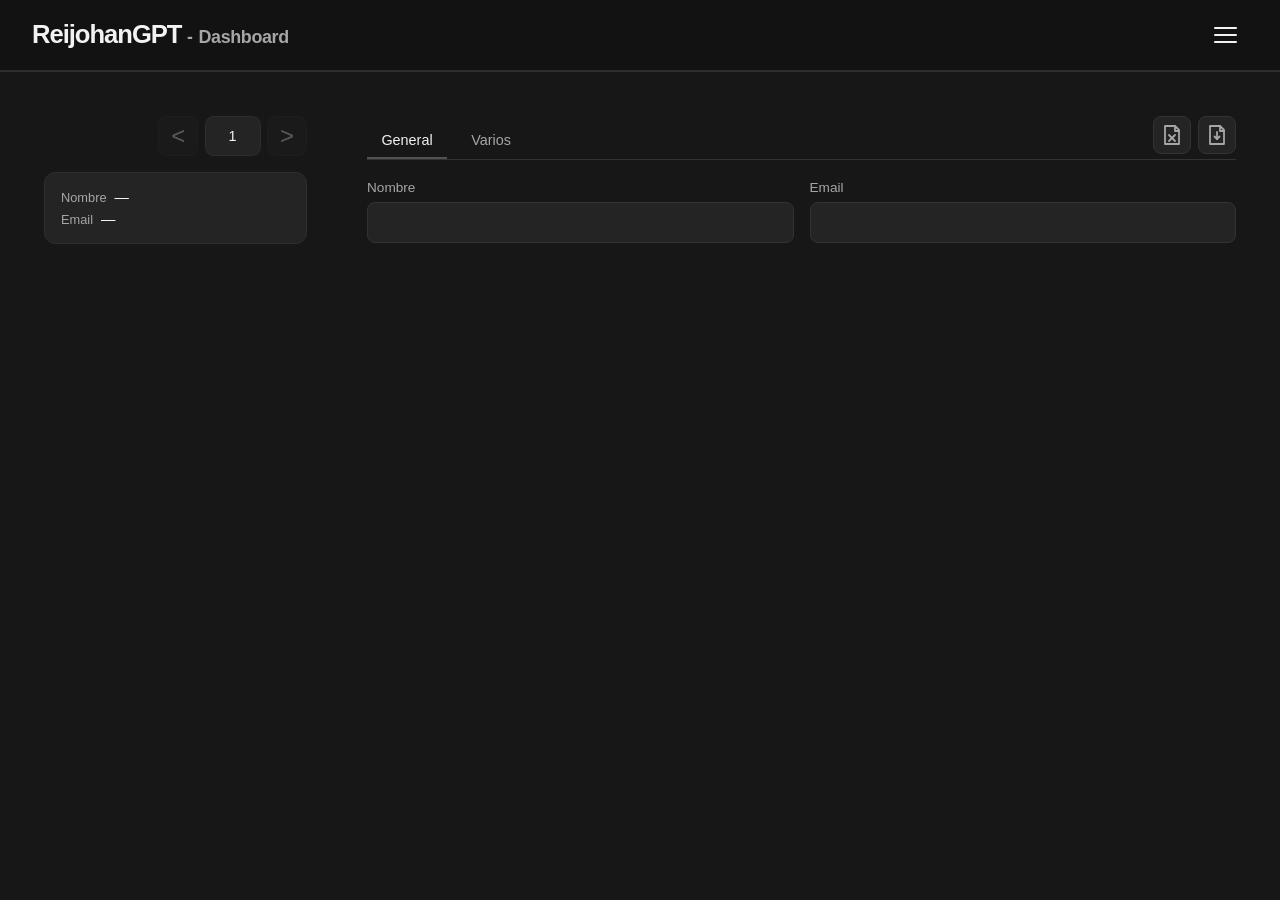
==== panel_admin/index.html @ d42804a5 "Ultimos cambios en pruebas y CSS actualizados" ====
<!DOCTYPE html>
<html lang="es">

<head>
  <meta charset="UTF-8">
  <meta name="viewport" content="width=device-width, initial-scale=1.0">
  <title>Panel de control</title>
  <link rel="stylesheet" href="./styles-baseweb.css">
  <script type="module" src="./src/index.js"></script>
</head>

<body>
  <app-header></app-header>
  <app-main></app-main>
</body>

</html>
---- panel_admin/styles-baseweb.css ----
/* =====================================
   VARIABLES
===================================== */

:root {

  --color-fondo:
    hsl(0, 0%, 9%);

  --color-panel:
    hsl(0, 0%, 11%);

  --color-cabecera:
    hsl(0, 0%, 7%);

  --color-elemento:
    hsl(0, 0%, 14%);

  --color-elemento-hover:
    hsl(0, 0%, 18%);

  --color-elemento-activo:
    hsl(0, 0%, 24%);

  --color-borde:
    hsl(0, 0%, 18%);

  --color-borde-elemento:
    hsl(0, 0%, 20%);

  --color-borde-boton:
    hsl(0, 0%, 20%);

  --color-borde-hover:
    hsl(0, 0%, 25%);

  --color-borde-boton-hover:
    hsl(0, 0%, 28%);

  --color-borde-activo:
    hsl(0, 0%, 32%);

  --color-texto:
    hsl(0, 0%, 95%);

  --color-texto-secundario:
    hsl(0, 0%, 65%);

  --color-sombra:
    hsla(0,
      0%,
      0%,
      0.16);

}


/* =====================================
   RESET GENERAL
===================================== */

* {
  box-sizing: border-box;
}


html {

  width: 100%;
  max-width: 100%;

  min-height: 100%;

  overflow-x: hidden;

  scroll-behavior: smooth;

}


body {

  margin: 0;

  width: 100%;
  max-width: 100%;

  min-height: 100dvh;

  background:
    var(--color-fondo);

  color:
    var(--color-texto);

  font-family:
    Arial,
    sans-serif;

  overflow-x: hidden;
  overflow-x: clip;

}


/* =====================================
   CABECERA
===================================== */

app-header {

  display: block;

  width: 100%;
  max-width: 100%;

  height: 8vh;
  min-height: 4rem;

  background:
    var(--color-cabecera);

  border-bottom:
    0.0625rem solid var(--color-borde);

  box-shadow:
    0 0.25rem 1rem var(--color-sombra);

}


/* =====================================
   COMPONENTE DE DATOS
===================================== */

data-table {

  display: block;

  width: 100%;
  max-width: 100%;

  min-width: 0;
  min-height: 0;

  background:
    var(--color-panel);

  border:
    0.0625rem solid var(--color-borde);

  border-radius:
    0.8rem;

  box-shadow:
    0 0.5rem 1.5rem var(--color-sombra);

}


/* =====================================
   COMPONENTE DEL FORMULARIO
===================================== */

form-panel {

  display: block;

  width: 100%;
  max-width: 100%;

  min-width: 0;
  min-height: 0;

  background:
    var(--color-panel);

  border:
    0.0625rem solid var(--color-borde);

  border-radius:
    0.8rem;

  box-shadow:
    0 0.5rem 1.5rem var(--color-sombra);

}


/* =====================================
   RESPONSIVE DE CABECERA
===================================== */

@media (max-width: 30rem) {

  app-header {

    height: 4rem;

    min-height: 4rem;

  }

}


/* =====================================
   PANTALLAS GRANDES
===================================== */

@media (min-width: 80rem) {

  app-main {

    width: 100%;
    max-width: 100%;

  }

}
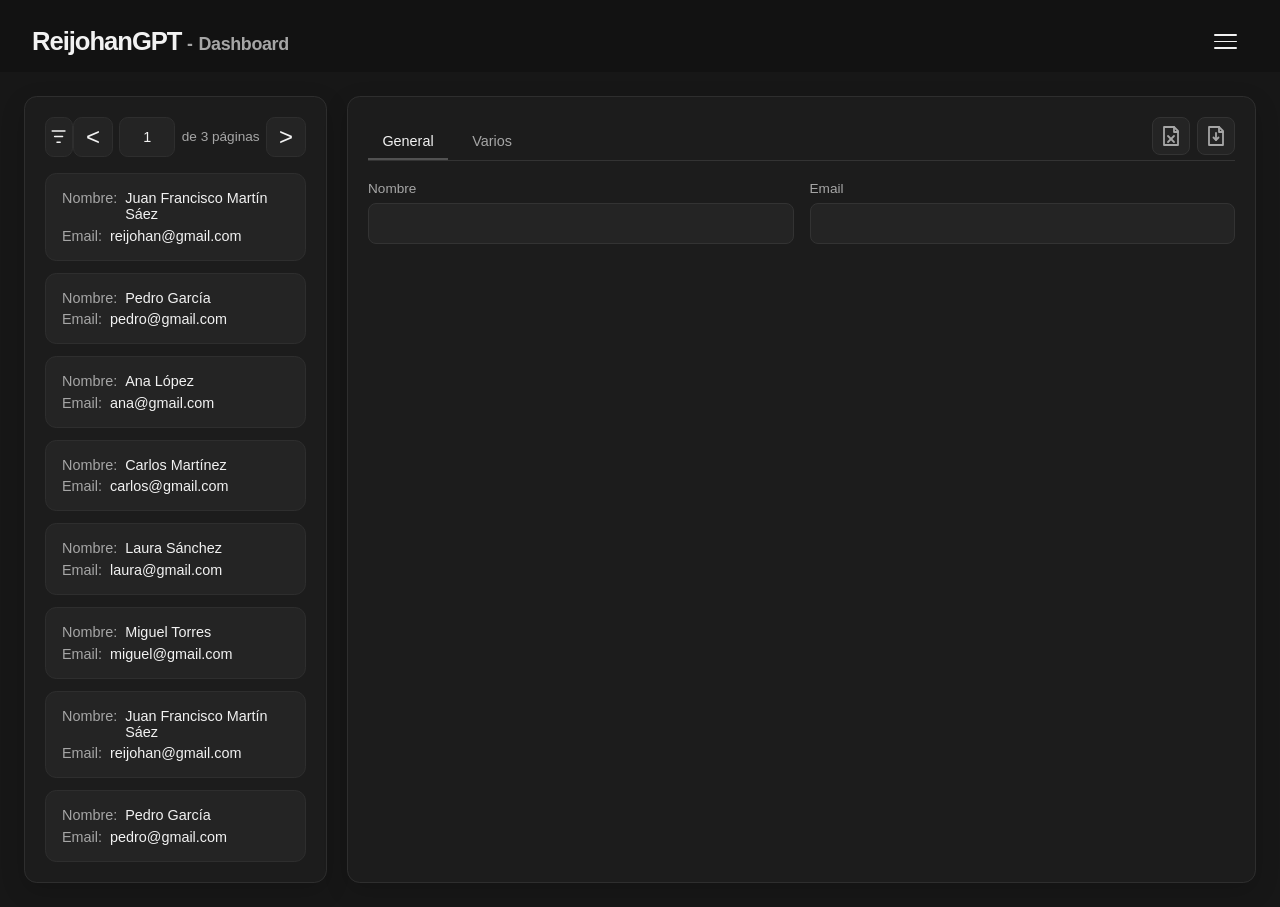
==== commit 073444f6: "Ultimos cambios en pruebas y CSS actualizados" ====
--- a/panel_admin/index.html
+++ b/panel_admin/index.html
@@ -10,8 +10,14 @@
 </head>
 
 <body>
-  <app-header></app-header>
-  <app-main></app-main>
+  <app-header>
+    <app-logo></app-logo>
+    <app-menu></app-menu>
+  </app-header>
+  <app-main>
+    <data-table></data-table>
+    <form-panel></form-panel>
+  </app-main>
 </body>
 
 </html>
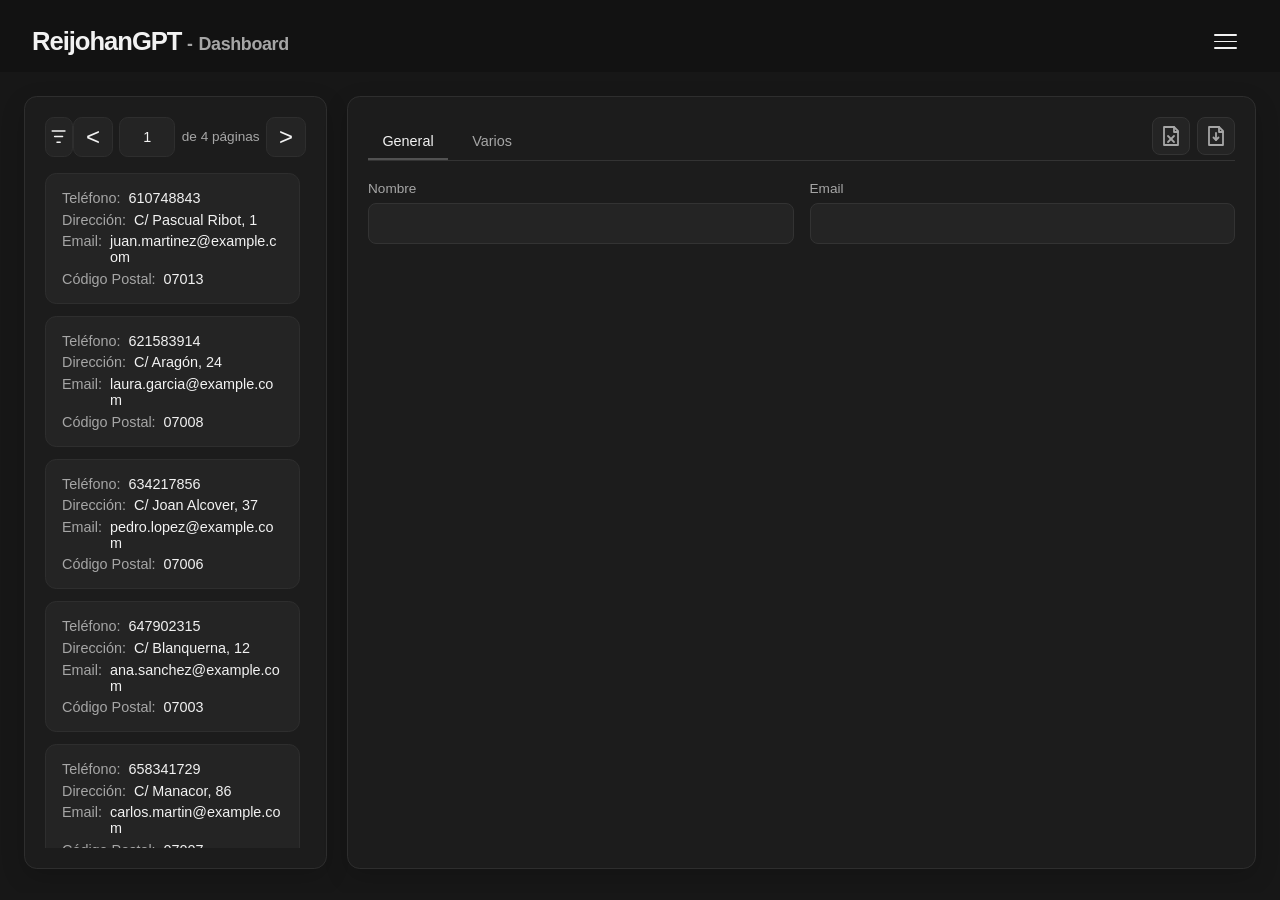
==== commit d17fada2: "Ultimos cambios en pruebas y CSS actualizados" ====
--- a/panel_admin/index.html
+++ b/panel_admin/index.html
@@ -15,7 +15,7 @@
     <app-menu></app-menu>
   </app-header>
   <app-main>
-    <data-table></data-table>
+    <data-table src="./datos.json"></data-table>
     <form-panel></form-panel>
   </app-main>
 </body>
--- a/panel_admin/styles-baseweb.css
+++ b/panel_admin/styles-baseweb.css
@@ -1,220 +1,92 @@
-/* =====================================
-   VARIABLES
-===================================== */
-
 :root {
-
-  --color-fondo:
-    hsl(0, 0%, 9%);
-
-  --color-panel:
-    hsl(0, 0%, 11%);
-
-  --color-cabecera:
-    hsl(0, 0%, 7%);
-
-  --color-elemento:
-    hsl(0, 0%, 14%);
-
-  --color-elemento-hover:
-    hsl(0, 0%, 18%);
-
-  --color-elemento-activo:
-    hsl(0, 0%, 24%);
-
-  --color-borde:
-    hsl(0, 0%, 18%);
-
-  --color-borde-elemento:
-    hsl(0, 0%, 20%);
-
-  --color-borde-boton:
-    hsl(0, 0%, 20%);
-
-  --color-borde-hover:
-    hsl(0, 0%, 25%);
-
-  --color-borde-boton-hover:
-    hsl(0, 0%, 28%);
-
-  --color-borde-activo:
-    hsl(0, 0%, 32%);
-
-  --color-texto:
-    hsl(0, 0%, 95%);
-
-  --color-texto-secundario:
-    hsl(0, 0%, 65%);
-
-  --color-sombra:
-    hsla(0,
-      0%,
-      0%,
-      0.16);
-
+  --color-fondo: hsl(0, 0%, 9%);
+  --color-panel: hsl(0, 0%, 11%);
+  --color-cabecera: hsl(0, 0%, 7%);
+  --color-elemento: hsl(0, 0%, 14%);
+  --color-elemento-hover: hsl(0, 0%, 18%);
+  --color-elemento-activo: hsl(0, 0%, 24%);
+  --color-borde: hsl(0, 0%, 18%);
+  --color-borde-elemento: hsl(0, 0%, 20%);
+  --color-borde-boton: hsl(0, 0%, 20%);
+  --color-borde-hover: hsl(0, 0%, 25%);
+  --color-borde-boton-hover: hsl(0, 0%, 28%);
+  --color-borde-activo: hsl(0, 0%, 32%);
+  --color-texto: hsl(0, 0%, 95%);
+  --color-texto-secundario: hsl(0, 0%, 65%);
+  --color-sombra: hsla(0, 0%, 0%, 0.16);
 }
-
-
-/* =====================================
-   RESET GENERAL
-===================================== */
 
 * {
   box-sizing: border-box;
 }
 
+html {
+  width: 100%;
+  height: 100%;
+  max-width: 100%;
+  min-height: 100%;
+  overflow-x: hidden;
+  scroll-behavior: smooth;
+}
 
-html {
+body {
+  margin: 0;
+  width: 100%;
+  height: 100dvh;
+  max-width: 100%;
+  min-height: 100dvh;
+  background: var(--color-fondo);
+  color: var(--color-texto);
+  font-family: Arial, sans-serif;
+  overflow-x: hidden;
+  overflow-x: clip;
+}
 
+app-header {
+  display: block;
   width: 100%;
   max-width: 100%;
-
-  min-height: 100%;
-
-  overflow-x: hidden;
-
-  scroll-behavior: smooth;
-
+  height: 8vh;
+  min-height: 4rem;
+  background: var(--color-cabecera);
+  border-bottom: 0.0625rem solid var(--color-borde);
+  box-shadow: 0 0.25rem 1rem var(--color-sombra);
 }
 
-
-body {
-
-  margin: 0;
-
+data-table {
+  display: block;
   width: 100%;
   max-width: 100%;
-
-  min-height: 100dvh;
-
-  background:
-    var(--color-fondo);
-
-  color:
-    var(--color-texto);
-
-  font-family:
-    Arial,
-    sans-serif;
-
-  overflow-x: hidden;
-  overflow-x: clip;
-
+  min-width: 0;
+  min-height: 0;
+  background: var(--color-panel);
+  border: 0.0625rem solid var(--color-borde);
+  border-radius: 0.8rem;
+  box-shadow: 0 0.5rem 1.5rem var(--color-sombra);
 }
 
-
-/* =====================================
-   CABECERA
-===================================== */
-
-app-header {
-
+form-panel {
   display: block;
-
   width: 100%;
   max-width: 100%;
-
-  height: 8vh;
-  min-height: 4rem;
-
-  background:
-    var(--color-cabecera);
-
-  border-bottom:
-    0.0625rem solid var(--color-borde);
-
-  box-shadow:
-    0 0.25rem 1rem var(--color-sombra);
-
+  min-width: 0;
+  min-height: 0;
+  background: var(--color-panel);
+  border: 0.0625rem solid var(--color-borde);
+  border-radius: 0.8rem;
+  box-shadow: 0 0.5rem 1.5rem var(--color-sombra);
 }
 
-
-/* =====================================
-   COMPONENTE DE DATOS
-===================================== */
-
-data-table {
-
-  display: block;
-
-  width: 100%;
-  max-width: 100%;
-
-  min-width: 0;
-  min-height: 0;
-
-  background:
-    var(--color-panel);
-
-  border:
-    0.0625rem solid var(--color-borde);
-
-  border-radius:
-    0.8rem;
-
-  box-shadow:
-    0 0.5rem 1.5rem var(--color-sombra);
-
+@media (max-width: 30rem) {
+  app-header {
+    height: 4rem;
+    min-height: 4rem;
+  }
 }
 
-
-/* =====================================
-   COMPONENTE DEL FORMULARIO
-===================================== */
-
-form-panel {
-
-  display: block;
-
-  width: 100%;
-  max-width: 100%;
-
-  min-width: 0;
-  min-height: 0;
-
-  background:
-    var(--color-panel);
-
-  border:
-    0.0625rem solid var(--color-borde);
-
-  border-radius:
-    0.8rem;
-
-  box-shadow:
-    0 0.5rem 1.5rem var(--color-sombra);
-
-}
-
-
-/* =====================================
-   RESPONSIVE DE CABECERA
-===================================== */
-
-@media (max-width: 30rem) {
-
-  app-header {
-
-    height: 4rem;
-
-    min-height: 4rem;
-
-  }
-
-}
-
-
-/* =====================================
-   PANTALLAS GRANDES
-===================================== */
-
 @media (min-width: 80rem) {
-
   app-main {
-
     width: 100%;
     max-width: 100%;
-
   }
-
 }
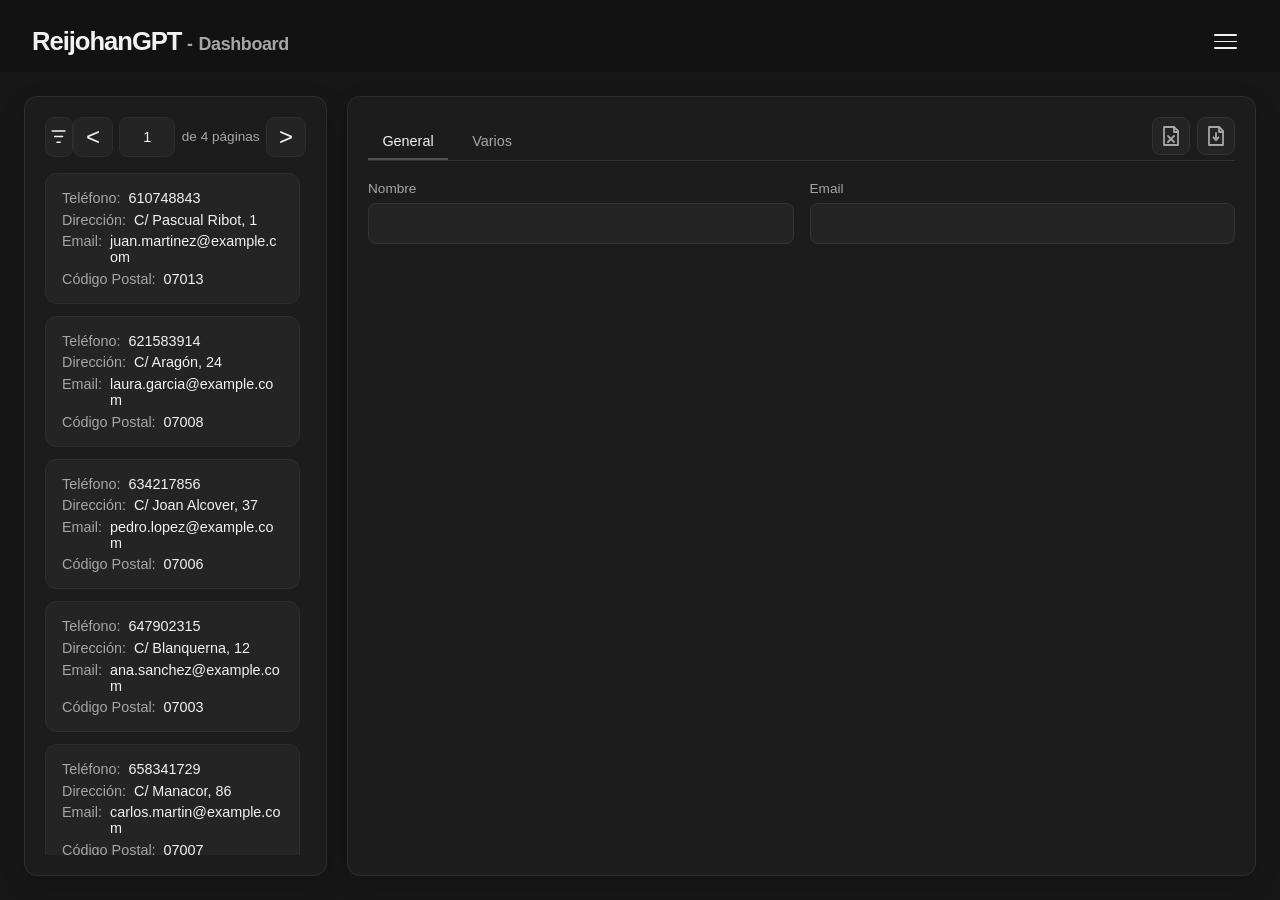
==== commit 12930fc2: "Ultimos cambios en pruebas y CSS actualizados" ====
--- a/panel_admin/index.html
+++ b/panel_admin/index.html
@@ -5,18 +5,20 @@
   <meta charset="UTF-8">
   <meta name="viewport" content="width=device-width, initial-scale=1.0">
   <title>Panel de control</title>
-  <link rel="stylesheet" href="./styles-baseweb.css">
+  <link rel="stylesheet" href="./src/styles-baseweb.css">
   <script type="module" src="./src/index.js"></script>
 </head>
 
 <body>
   <app-header>
     <app-logo></app-logo>
-    <app-menu></app-menu>
+    <app-menu src="./src/menu.json"></app-menu>
   </app-header>
   <app-main>
-    <data-table src="./datos.json"></data-table>
-    <form-panel></form-panel>
+    <data-table src="./src/datos.json"></data-table>
+    <form-panel>
+      <data-varios slot="varios" src="./src/varios.json"></data-varios>
+    </form-panel>
   </app-main>
 </body>
 
--- a/panel_admin/src/styles-baseweb.css
+++ b/panel_admin/src/styles-baseweb.css
@@ -0,0 +1,105 @@
+:root {
+  --color-fondo: hsl(0, 0%, 9%);
+  --color-panel: hsl(0, 0%, 11%);
+  --color-cabecera: hsl(0, 0%, 7%);
+  --color-elemento: hsl(0, 0%, 14%);
+  --color-elemento-hover: hsl(0, 0%, 18%);
+  --color-elemento-activo: hsl(0, 0%, 24%);
+  --color-borde: hsl(0, 0%, 18%);
+  --color-borde-elemento: hsl(0, 0%, 20%);
+  --color-borde-boton: hsl(0, 0%, 20%);
+  --color-borde-hover: hsl(0, 0%, 25%);
+  --color-borde-boton-hover: hsl(0, 0%, 28%);
+  --color-borde-activo: hsl(0, 0%, 32%);
+  --color-texto: hsl(0, 0%, 95%);
+  --color-texto-secundario: hsl(0, 0%, 65%);
+  --color-sombra: hsla(0, 0%, 0%, 0.16);
+}
+
+* {
+  box-sizing: border-box;
+}
+
+html {
+  width: 100%;
+  height: 100%;
+  max-width: 100%;
+  min-height: 100%;
+  overflow: hidden;
+  scroll-behavior: smooth;
+}
+
+body {
+  display: flex;
+  flex-direction: column;
+  margin: 0;
+  width: 100%;
+  height: 100dvh;
+  max-width: 100%;
+  min-height: 100dvh;
+  background: var(--color-fondo);
+  color: var(--color-texto);
+  font-family: Arial, sans-serif;
+  overflow: hidden;
+}
+
+app-header {
+  display: block;
+  flex: 0 0 auto;
+  width: 100%;
+  max-width: 100%;
+  height: 8vh;
+  min-height: 4rem;
+  background: var(--color-cabecera);
+  border-bottom: 0.0625rem solid var(--color-borde);
+  box-shadow: 0 0.25rem 1rem var(--color-sombra);
+}
+
+app-main {
+  display: block;
+  flex: 1 1 auto;
+  width: 100%;
+  max-width: 100%;
+  min-width: 0;
+  min-height: 0;
+  height: auto;
+  overflow: hidden;
+}
+
+data-table {
+  display: block;
+  width: 100%;
+  max-width: 100%;
+  min-width: 0;
+  min-height: 0;
+  background: var(--color-panel);
+  border: 0.0625rem solid var(--color-borde);
+  border-radius: 0.8rem;
+  box-shadow: 0 0.5rem 1.5rem var(--color-sombra);
+}
+
+form-panel {
+  display: block;
+  width: 100%;
+  max-width: 100%;
+  min-width: 0;
+  min-height: 0;
+  background: var(--color-panel);
+  border: 0.0625rem solid var(--color-borde);
+  border-radius: 0.8rem;
+  box-shadow: 0 0.5rem 1.5rem var(--color-sombra);
+}
+
+@media (max-width: 30rem) {
+  app-header {
+    height: 4rem;
+    min-height: 4rem;
+  }
+}
+
+@media (min-width: 80rem) {
+  app-main {
+    width: 100%;
+    max-width: 100%;
+  }
+}
